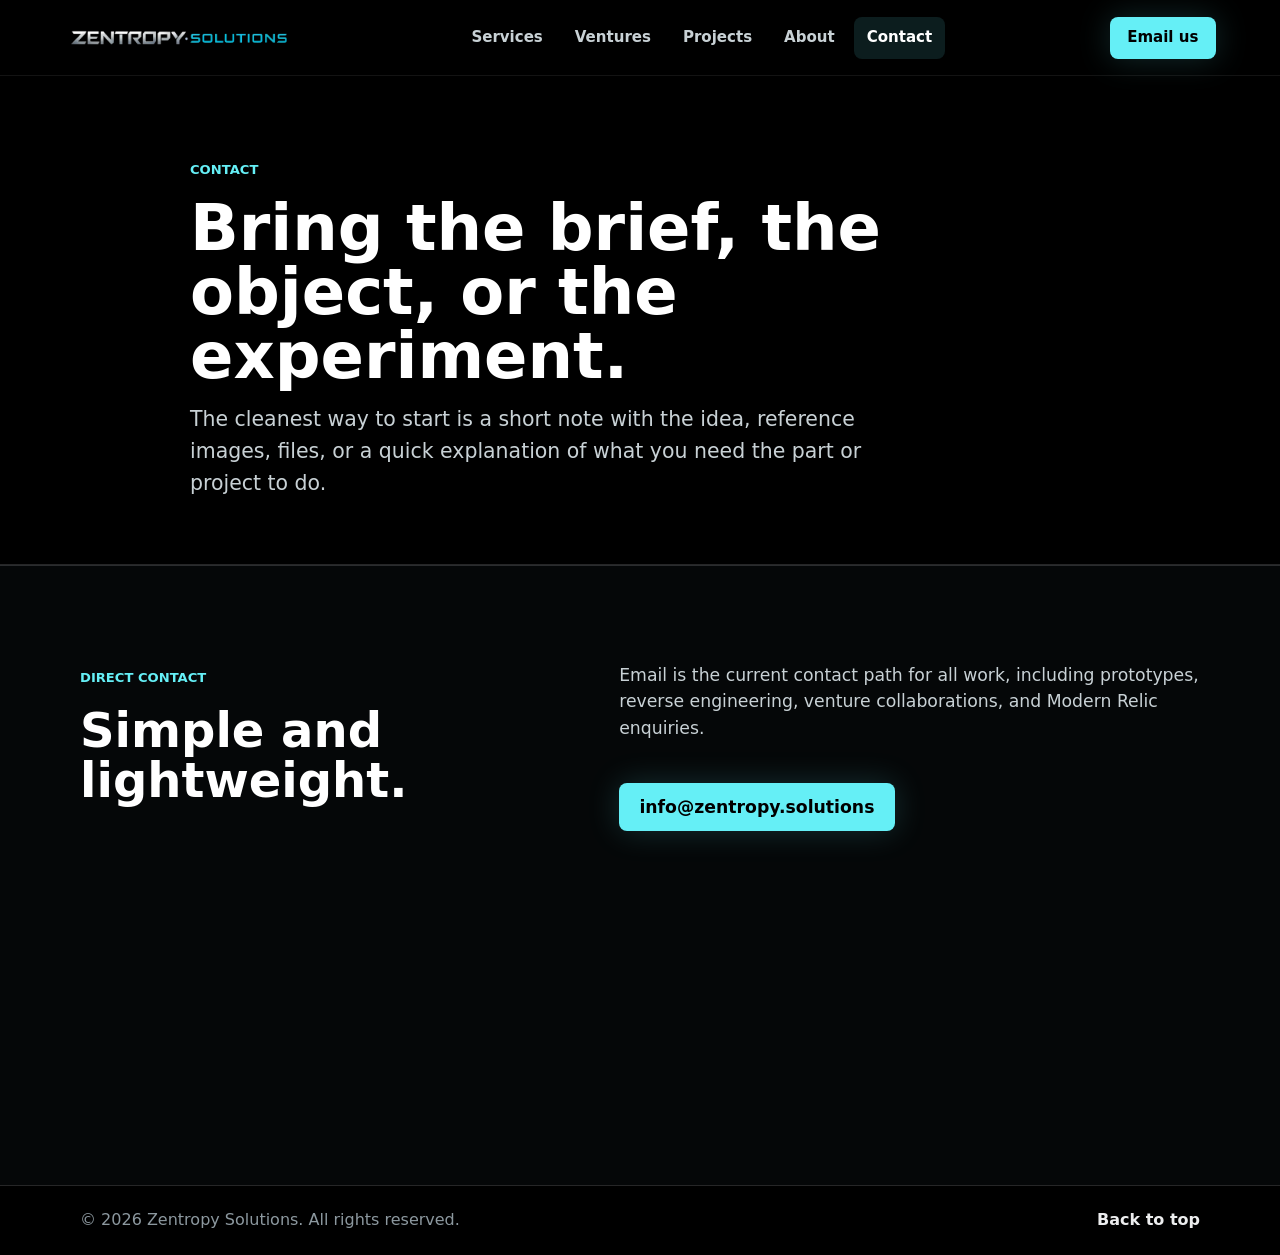
==== contact/index.html @ 8d021e0d "overhaul" ====
<!doctype html>
<html lang="en">
  <head>
    <meta charset="utf-8">
    <meta name="viewport" content="width=device-width, initial-scale=1">
    <title>Contact | Zentropy Solutions</title>
    <meta
      name="description"
      content="Contact Zentropy Solutions about design, scanning, CAD, printing, and venture work."
    >
    <meta property="og:title" content="Contact | Zentropy Solutions">
    <meta
      property="og:description"
      content="Get in touch about product development, prototypes, venture work, and manufacturing support."
    >
    <meta property="og:type" content="website">
    <meta property="og:url" content="https://zentropy.solutions/contact/">
    <meta property="og:image" content="https://zentropy.solutions/assets/img/zentropy-social.png">
    <meta name="theme-color" content="#000000">
    <link rel="canonical" href="https://zentropy.solutions/contact/">
    <link rel="icon" href="../assets/icons/zentropy-favicon.png" type="image/png">
    <link rel="apple-touch-icon" href="../assets/icons/zentropy-favicon.png">
    <link rel="stylesheet" href="../styles.css">
    <script src="../script.js" defer></script>
  </head>
  <body class="subpage">
    <header class="site-header" data-site-header>
      <a class="brand" href="../" aria-label="Zentropy Solutions home">
        <img src="../assets/logos/zentropy-wordmark.webp" alt="Zentropy Solutions">
      </a>
      <button class="nav-toggle" type="button" aria-expanded="false" aria-controls="primary-nav" data-nav-toggle>
        <span class="nav-toggle-line"></span>
        <span class="nav-toggle-line"></span>
        <span class="nav-toggle-line"></span>
        <span class="sr-only">Menu</span>
      </button>
      <nav class="primary-nav" id="primary-nav" aria-label="Primary" data-primary-nav>
        <a href="../services/">Services</a>
        <a href="../ventures/">Ventures</a>
        <a href="../projects/">Projects</a>
        <a href="../#about">About</a>
        <a href="./" aria-current="page">Contact</a>
      </nav>
      <a class="header-cta" href="mailto:info@zentropy.solutions?subject=Project%20enquiry">Email us</a>
    </header>

    <main id="top">
      <section class="page-hero" aria-labelledby="contact-title">
        <div class="section-shell page-hero-inner">
          <p class="eyebrow">Contact</p>
          <h1 id="contact-title">Bring the brief, the object, or the experiment.</h1>
          <p class="hero-lede">
            The cleanest way to start is a short note with the idea, reference images, files, or a
            quick explanation of what you need the part or project to do.
          </p>
        </div>
      </section>

      <section class="contact-section contact-page-section" aria-labelledby="contact-options-title">
        <div class="section-shell contact-layout">
          <div>
            <p class="section-kicker">Direct contact</p>
            <h2 id="contact-options-title">Simple and lightweight.</h2>
          </div>
          <div class="contact-copy">
            <p>
              Email is the current contact path for all work, including prototypes, reverse
              engineering, venture collaborations, and Modern Relic enquiries.
            </p>
            <a class="button button-primary" href="mailto:info@zentropy.solutions?subject=Project%20enquiry">
              info@zentropy.solutions
            </a>
          </div>
        </div>
      </section>
    </main>

    <footer class="site-footer">
      <div class="section-shell footer-layout">
        <p>&copy; <span data-year></span> Zentropy Solutions. All rights reserved.</p>
        <a href="#top">Back to top</a>
      </div>
    </footer>
  </body>
</html>
---- styles.css ----
:root {
  --black: #000000;
  --near-black: #050708;
  --surface: #0a0d0f;
  --surface-strong: #10161a;
  --panel: #111a20;
  --panel-light: #18252c;
  --line: rgba(236, 237, 238, 0.16);
  --line-strong: rgba(101, 239, 246, 0.4);
  --text: #ecedee;
  --text-soft: #c8d1d5;
  --muted: #8c989f;
  --cyan: #65eff6;
  --cyan-deep: #2fa9bc;
  --steel: #9da2a6;
  --steel-dark: #273a45;
  --white: #ffffff;
  --shadow-cyan: 0 0 32px rgba(101, 239, 246, 0.18);
  --shadow-panel: 0 24px 80px rgba(0, 0, 0, 0.46);
  color-scheme: dark;
}

* {
  box-sizing: border-box;
}

html {
  scroll-behavior: smooth;
}

body {
  margin: 0;
  color: var(--text);
  background: var(--black);
  font-family:
    Inter, ui-sans-serif, system-ui, -apple-system, BlinkMacSystemFont, "Segoe UI", sans-serif;
  line-height: 1.55;
}

body.nav-open {
  overflow: hidden;
}

a {
  color: inherit;
  text-decoration: none;
}

p,
h1,
h2,
h3 {
  margin-top: 0;
}

p:last-child {
  margin-bottom: 0;
}

.sr-only {
  position: absolute;
  width: 1px;
  height: 1px;
  padding: 0;
  margin: -1px;
  overflow: hidden;
  clip: rect(0, 0, 0, 0);
  white-space: nowrap;
  border: 0;
}

.site-header {
  position: fixed;
  top: 0;
  left: 0;
  z-index: 20;
  display: grid;
  grid-template-columns: auto 1fr auto;
  align-items: center;
  gap: 2rem;
  width: 100%;
  min-height: 76px;
  padding: 0 5vw;
  color: var(--text);
  background: rgba(0, 0, 0, 0.72);
  border-bottom: 1px solid rgba(236, 237, 238, 0.08);
  backdrop-filter: blur(18px);
  transition:
    background-color 180ms ease,
    border-color 180ms ease,
    box-shadow 180ms ease;
}

.site-header.is-scrolled,
.site-header.nav-is-open {
  background: rgba(0, 0, 0, 0.94);
  border-bottom-color: rgba(101, 239, 246, 0.28);
  box-shadow: 0 14px 40px rgba(0, 0, 0, 0.34);
}

.brand {
  display: inline-flex;
  align-items: center;
  min-width: 0;
}

.brand img {
  display: block;
  width: 230px;
  height: auto;
}

.primary-nav {
  justify-self: center;
  display: flex;
  align-items: center;
  gap: 0.4rem;
}

.primary-nav a,
.header-cta {
  display: inline-flex;
  align-items: center;
  justify-content: center;
  min-height: 42px;
  border-radius: 8px;
  font-size: 0.94rem;
  font-weight: 800;
}

.primary-nav a {
  padding: 0 0.8rem;
  color: var(--text-soft);
}

.primary-nav a:hover,
.primary-nav a:focus-visible {
  color: var(--white);
  background: rgba(101, 239, 246, 0.1);
}

.header-cta {
  padding: 0 1.1rem;
  color: var(--black);
  background: var(--cyan);
  box-shadow: var(--shadow-cyan);
}

.nav-toggle {
  display: none;
  justify-self: end;
  width: 44px;
  height: 44px;
  padding: 0;
  color: var(--text);
  background: transparent;
  border: 1px solid var(--line);
  border-radius: 8px;
}

.nav-toggle-line {
  display: block;
  width: 18px;
  height: 2px;
  margin: 4px auto;
  background: currentColor;
  border-radius: 2px;
}

.hero {
  position: relative;
  min-height: 92svh;
  padding: 8.5rem 5vw 4.5rem;
  overflow: hidden;
  color: var(--text);
  background: var(--black);
}

.hero-canvas,
.hero-grid {
  position: absolute;
  inset: 0;
}

.hero-canvas {
  width: 100%;
  height: 100%;
  opacity: 0.5;
}

.hero-grid {
  pointer-events: none;
  box-shadow: inset 0 -1px 0 rgba(101, 239, 246, 0.24);
}

.hero-inner {
  position: relative;
  z-index: 1;
  display: grid;
  grid-template-columns: minmax(0, 0.92fr) minmax(360px, 1.08fr);
  gap: 3rem;
  align-items: center;
  width: min(1180px, 100%);
  margin: 0 auto;
}

.hero-copy {
  min-width: 0;
}

.eyebrow,
.section-kicker {
  margin-bottom: 1rem;
  color: var(--cyan);
  font-size: 0.82rem;
  font-weight: 900;
  letter-spacing: 0;
  text-transform: uppercase;
}

.hero h1 {
  max-width: 720px;
  margin-bottom: 1.2rem;
  color: var(--white);
  font-size: 4.8rem;
  line-height: 0.98;
  font-weight: 900;
}

.hero-lede {
  max-width: 680px;
  margin-bottom: 2rem;
  color: var(--text-soft);
  font-size: 1.28rem;
}

.hero-logo-panel {
  display: flex;
  align-items: center;
  justify-content: center;
  min-width: 0;
}

.hero-logo-panel img {
  display: block;
  width: min(100%, 650px);
  height: auto;
  filter: drop-shadow(0 0 32px rgba(101, 239, 246, 0.2));
}

.hero-actions {
  display: flex;
  flex-wrap: wrap;
  gap: 0.9rem;
}

.button {
  display: inline-flex;
  align-items: center;
  justify-content: center;
  min-height: 48px;
  padding: 0 1.2rem;
  border: 1px solid transparent;
  border-radius: 8px;
  font-weight: 850;
  transition:
    transform 160ms ease,
    box-shadow 160ms ease,
    background-color 160ms ease,
    border-color 160ms ease;
}

.button:hover,
.button:focus-visible {
  transform: translateY(-1px);
}

.button-primary {
  color: var(--black);
  background: var(--cyan);
  box-shadow: var(--shadow-cyan);
}

.button-secondary {
  color: var(--text);
  border-color: rgba(236, 237, 238, 0.28);
  background: rgba(236, 237, 238, 0.06);
}

.button-secondary:hover,
.button-secondary:focus-visible {
  border-color: rgba(101, 239, 246, 0.58);
}

.signal-list {
  grid-column: 1 / -1;
  display: grid;
  grid-template-columns: repeat(3, minmax(0, 1fr));
  gap: 1rem;
  margin: 0;
}

.signal-list div {
  min-height: 118px;
  padding: 1.1rem;
  background: rgba(16, 22, 26, 0.72);
  border: 1px solid var(--line);
  border-radius: 8px;
  box-shadow: 0 18px 56px rgba(0, 0, 0, 0.28);
}

.signal-list dt {
  margin-bottom: 0.3rem;
  color: var(--white);
  font-weight: 900;
}

.signal-list dd {
  margin: 0;
  color: var(--muted);
  font-size: 0.95rem;
}

.section-shell {
  width: min(1120px, calc(100% - 10vw));
  margin: 0 auto;
}

.intro-section,
.services-section,
.process-section,
.fit-section,
.contact-section {
  padding: 6rem 0;
}

.intro-section {
  background: var(--surface);
  border-top: 1px solid var(--line);
  border-bottom: 1px solid var(--line);
}

.intro-grid {
  display: grid;
  grid-template-columns: minmax(0, 0.9fr) minmax(0, 1.1fr);
  gap: 4rem;
  align-items: start;
}

h2 {
  margin-bottom: 1.2rem;
  color: var(--white);
  font-size: 3rem;
  line-height: 1.05;
  font-weight: 900;
}

.intro-copy {
  color: var(--text-soft);
  font-size: 1.08rem;
}

.intro-copy p + p {
  margin-top: 1rem;
}

.section-heading {
  max-width: 760px;
  margin-bottom: 2.3rem;
}

.services-section {
  background: var(--near-black);
}

.service-grid {
  display: grid;
  grid-template-columns: repeat(3, minmax(0, 1fr));
  gap: 1rem;
}

.service-card {
  min-height: 292px;
  padding: 1.35rem;
  background: var(--surface-strong);
  border: 1px solid var(--line);
  border-radius: 8px;
  box-shadow: var(--shadow-panel);
}

.service-card:hover {
  border-color: rgba(101, 239, 246, 0.42);
}

.service-icon {
  display: inline-grid;
  place-items: center;
  width: 42px;
  height: 42px;
  margin-bottom: 1.4rem;
  color: var(--black);
  background: var(--cyan);
  border-radius: 8px;
  font-weight: 900;
}

.service-card:nth-child(2n) .service-icon {
  color: var(--white);
  background: var(--steel-dark);
  border: 1px solid rgba(157, 162, 166, 0.5);
}

.service-card:nth-child(3n) .service-icon {
  color: var(--black);
  background: var(--steel);
}

.service-card h3 {
  margin-bottom: 0.8rem;
  color: var(--white);
  font-size: 1.2rem;
}

.service-card p {
  color: var(--muted);
  font-size: 0.97rem;
}

.process-section {
  background: var(--black);
  border-top: 1px solid var(--line);
  border-bottom: 1px solid var(--line);
}

.process-layout {
  display: grid;
  grid-template-columns: minmax(0, 0.9fr) minmax(0, 1.1fr);
  gap: 4rem;
  align-items: start;
}

.process-heading {
  position: sticky;
  top: 110px;
  margin-bottom: 0;
}

.process-heading p:last-child {
  color: var(--text-soft);
  font-size: 1.05rem;
}

.process-list {
  display: grid;
  gap: 1rem;
  margin: 0;
  padding: 0;
  list-style: none;
  counter-reset: process;
}

.process-list li {
  position: relative;
  min-height: 140px;
  padding: 1.3rem 1.3rem 1.3rem 4.8rem;
  background: var(--panel);
  border: 1px solid var(--line);
  border-radius: 8px;
}

.process-list li::before {
  position: absolute;
  top: 1.25rem;
  left: 1.25rem;
  display: grid;
  place-items: center;
  width: 42px;
  height: 42px;
  color: var(--black);
  background: var(--cyan);
  border-radius: 8px;
  counter-increment: process;
  content: counter(process);
  font-weight: 900;
  box-shadow: 0 0 22px rgba(101, 239, 246, 0.16);
}

.process-list span {
  display: block;
  margin-bottom: 0.45rem;
  color: var(--white);
  font-size: 1.16rem;
  font-weight: 900;
}

.process-list p {
  color: var(--muted);
}

.fit-section {
  background: var(--surface);
}

.fit-layout {
  display: grid;
  grid-template-columns: minmax(0, 0.8fr) minmax(0, 1.2fr);
  gap: 4rem;
  align-items: start;
}

.fit-panel {
  padding: 2rem;
  background: var(--panel);
  border: 1px solid var(--line-strong);
  border-radius: 8px;
  box-shadow: var(--shadow-panel);
}

.fit-list {
  display: grid;
  gap: 1rem;
  margin: 0;
  padding: 0;
  list-style: none;
}

.fit-list li {
  position: relative;
  padding-left: 1.7rem;
  color: var(--text-soft);
}

.fit-list li::before {
  position: absolute;
  top: 0.62rem;
  left: 0;
  width: 0.55rem;
  height: 0.55rem;
  background: var(--cyan);
  border-radius: 2px;
  content: "";
  box-shadow: 0 0 16px rgba(101, 239, 246, 0.42);
}

.contact-section {
  background: var(--near-black);
  border-top: 1px solid var(--line);
}

.contact-layout {
  display: grid;
  grid-template-columns: minmax(0, 0.9fr) minmax(0, 1.1fr);
  gap: 4rem;
  align-items: center;
}

.contact-copy {
  color: var(--text-soft);
  font-size: 1.08rem;
}

.contact-copy .button {
  margin-top: 1.5rem;
}

.site-footer {
  padding: 1.4rem 0;
  color: var(--muted);
  background: var(--black);
  border-top: 1px solid var(--line);
}

.footer-layout {
  display: flex;
  justify-content: space-between;
  gap: 1.5rem;
}

.footer-layout p {
  margin-bottom: 0;
}

.footer-layout a {
  color: var(--text);
  font-weight: 800;
}

.text-link {
  color: var(--white);
  font-weight: 800;
}

.text-link:hover,
.text-link:focus-visible {
  color: var(--cyan);
}

.section-link-row {
  margin-top: 1.5rem;
}

.primary-nav a[aria-current="page"] {
  color: var(--white);
  background: rgba(101, 239, 246, 0.12);
}

.subpage {
  background: var(--black);
}

.page-hero {
  padding: 10rem 0 4rem;
  background: var(--black);
  border-bottom: 1px solid var(--line);
}

.page-hero-inner {
  width: min(900px, 100%);
}

.page-hero h1 {
  max-width: 820px;
  margin-bottom: 1rem;
  color: var(--white);
  font-size: 4rem;
  line-height: 1;
  font-weight: 900;
}

.venture-grid {
  align-items: stretch;
}

.venture-card {
  display: flex;
  flex-direction: column;
  justify-content: space-between;
  gap: 1.2rem;
}

.venture-card-logo {
  display: block;
  width: min(100%, 360px);
  height: auto;
}

.venture-card-copy {
  color: var(--text-soft);
}

.venture-card-placeholder {
  justify-content: center;
}

.project-grid {
  display: grid;
  grid-template-columns: repeat(3, minmax(0, 1fr));
  gap: 1rem;
}

.project-card {
  min-height: 220px;
  padding: 1.35rem;
  background: var(--surface-strong);
  border: 1px solid var(--line);
  border-radius: 8px;
  box-shadow: var(--shadow-panel);
}

.project-card h3 {
  margin-bottom: 0.7rem;
  color: var(--white);
  font-size: 1.18rem;
}

.project-card p {
  color: var(--muted);
}

.project-label {
  display: inline-block;
  margin-bottom: 1rem;
  color: var(--cyan);
  font-size: 0.82rem;
  font-weight: 900;
  text-transform: uppercase;
}

.hub-process-section {
  padding: 6rem 0;
  background: var(--black);
}

.process-list-compact {
  grid-template-columns: repeat(3, minmax(0, 1fr));
}

.contact-page-section {
  min-height: calc(100svh - 280px);
}

.modern-relic-page {
  --black: #020817;
  --near-black: #030917;
  --surface: #07101d;
  --surface-strong: #0b1421;
  --panel: #0f1825;
  --panel-light: #182433;
  --line: rgba(232, 237, 234, 0.16);
  --line-strong: rgba(212, 168, 74, 0.46);
  --text: #f7f3e8;
  --text-soft: #d8ddda;
  --muted: #a7b1ae;
  --cyan: #d4a84a;
  --cyan-deep: #97691b;
  --steel: #bdc3b1;
  --steel-dark: #3e5364;
  --shadow-cyan: 0 0 32px rgba(212, 168, 74, 0.2);
  background: var(--black);
}

.modern-relic-page .site-header.is-scrolled,
.modern-relic-page .site-header.nav-is-open {
  border-bottom-color: rgba(212, 168, 74, 0.32);
}

.modern-relic-page .primary-nav a:hover,
.modern-relic-page .primary-nav a:focus-visible,
.modern-relic-page .primary-nav a[aria-current="page"] {
  background: rgba(212, 168, 74, 0.12);
}

.modern-relic-hero {
  background: #020817;
}

.modern-relic-hero .hero-canvas {
  opacity: 0.28;
}

.modern-relic-hero .hero-grid {
  box-shadow: inset 0 -1px 0 rgba(212, 168, 74, 0.24);
}

.modern-relic-hero-inner {
  grid-template-columns: minmax(0, 0.86fr) minmax(390px, 1.14fr);
}

.modern-relic-logo-plaque {
  display: flex;
  align-items: center;
  justify-content: center;
  min-width: 0;
  padding: 1.35rem;
  background: #f7f3e8;
  border: 1px solid rgba(212, 168, 74, 0.34);
  border-radius: 8px;
  box-shadow:
    0 30px 90px rgba(0, 0, 0, 0.44),
    0 0 42px rgba(212, 168, 74, 0.1);
}

.modern-relic-logo-plaque img {
  display: block;
  width: min(100%, 640px);
  height: auto;
}

.modern-relic-page .button-primary {
  color: #020817;
  background: #d4a84a;
  box-shadow: var(--shadow-cyan);
}

.modern-relic-page .button-secondary:hover,
.modern-relic-page .button-secondary:focus-visible {
  border-color: rgba(212, 168, 74, 0.58);
}

.modern-relic-page .signal-list div,
.modern-relic-page .service-card,
.modern-relic-page .process-list li,
.modern-relic-page .fit-panel {
  border-color: rgba(212, 168, 74, 0.22);
}

.modern-relic-page .service-card:hover {
  border-color: rgba(212, 168, 74, 0.48);
}

.modern-relic-page .service-card:nth-child(2n) .service-icon {
  color: var(--white);
  background: #3e5364;
  border-color: rgba(189, 195, 177, 0.5);
}

.modern-relic-page .service-card:nth-child(3n) .service-icon {
  color: #020817;
  background: #bdc3b1;
}

.modern-relic-intro {
  background: #07101d;
}

.modern-relic-fit {
  background: #07101d;
}

@media (max-width: 1060px) {
  .site-header {
    grid-template-columns: auto auto;
  }

  .brand img {
    width: 210px;
  }

  .nav-toggle {
    display: block;
  }

  .primary-nav,
  .header-cta {
    display: none;
  }

  .site-header.nav-is-open {
    align-items: start;
    grid-template-columns: 1fr auto;
    min-height: 100svh;
    padding-top: 1rem;
  }

  .site-header.nav-is-open .primary-nav,
  .site-header.nav-is-open .header-cta {
    display: flex;
  }

  .site-header.nav-is-open .primary-nav {
    grid-column: 1 / -1;
    justify-self: stretch;
    flex-direction: column;
    align-items: stretch;
    gap: 0.45rem;
    margin-top: 2rem;
  }

  .site-header.nav-is-open .primary-nav a {
    justify-content: flex-start;
    min-height: 54px;
    padding: 0 0.8rem;
    font-size: 1.35rem;
  }

  .site-header.nav-is-open .header-cta {
    grid-column: 1 / -1;
    justify-self: stretch;
    margin-top: 1rem;
  }

  .hero {
    min-height: auto;
  }

  .hero-inner {
    grid-template-columns: 1fr;
    gap: 2.2rem;
  }

  .hero-logo-panel {
    order: -1;
    justify-content: flex-start;
  }

  .hero-logo-panel img {
    width: min(100%, 520px);
  }

  .modern-relic-logo-plaque {
    order: -1;
    width: min(100%, 720px);
    justify-content: flex-start;
  }

  .hero h1 {
    font-size: 3.9rem;
  }

  .page-hero h1 {
    font-size: 3.3rem;
  }

  h2 {
    font-size: 2.45rem;
  }

  .intro-grid,
  .process-layout,
  .fit-layout,
  .contact-layout {
    grid-template-columns: 1fr;
    gap: 2rem;
  }

  .project-grid,
  .process-list-compact {
    grid-template-columns: 1fr;
  }

  .process-heading {
    position: static;
  }

  .service-grid {
    grid-template-columns: repeat(2, minmax(0, 1fr));
  }
}

@media (max-width: 680px) {
  .site-header {
    min-height: 68px;
    padding: 0 1rem;
  }

  .brand img {
    width: 180px;
  }

  .hero {
    padding: 6.4rem 1rem 3.3rem;
  }

  .hero-canvas {
    opacity: 0.34;
  }

  .hero h1 {
    font-size: 2.7rem;
    line-height: 1;
  }

  .page-hero {
    padding: 8rem 0 3rem;
  }

  .page-hero h1 {
    font-size: 2.5rem;
  }

  .hero-lede {
    font-size: 1.08rem;
  }

  .hero-logo-panel img {
    width: min(100%, 420px);
  }

  .modern-relic-logo-plaque {
    padding: 0.8rem;
  }

  .button {
    width: 100%;
  }

  .signal-list {
    grid-template-columns: 1fr;
  }

  .section-shell {
    width: calc(100% - 2rem);
  }

  .intro-section,
  .services-section,
  .process-section,
  .fit-section,
  .contact-section {
    padding: 4rem 0;
  }

  h2 {
    font-size: 2.05rem;
  }

  .service-grid {
    grid-template-columns: 1fr;
  }

  .venture-card-logo {
    width: min(100%, 300px);
  }

  .service-card {
    min-height: 0;
  }

  .process-list li {
    padding: 4.7rem 1rem 1.1rem;
  }

  .process-list li::before {
    left: 1rem;
  }

  .fit-panel {
    padding: 1.25rem;
  }

  .footer-layout {
    flex-direction: column;
  }
}

@media (prefers-reduced-motion: reduce) {
  *,
  *::before,
  *::after {
    scroll-behavior: auto !important;
    transition-duration: 0.01ms !important;
    animation-duration: 0.01ms !important;
    animation-iteration-count: 1 !important;
  }
}
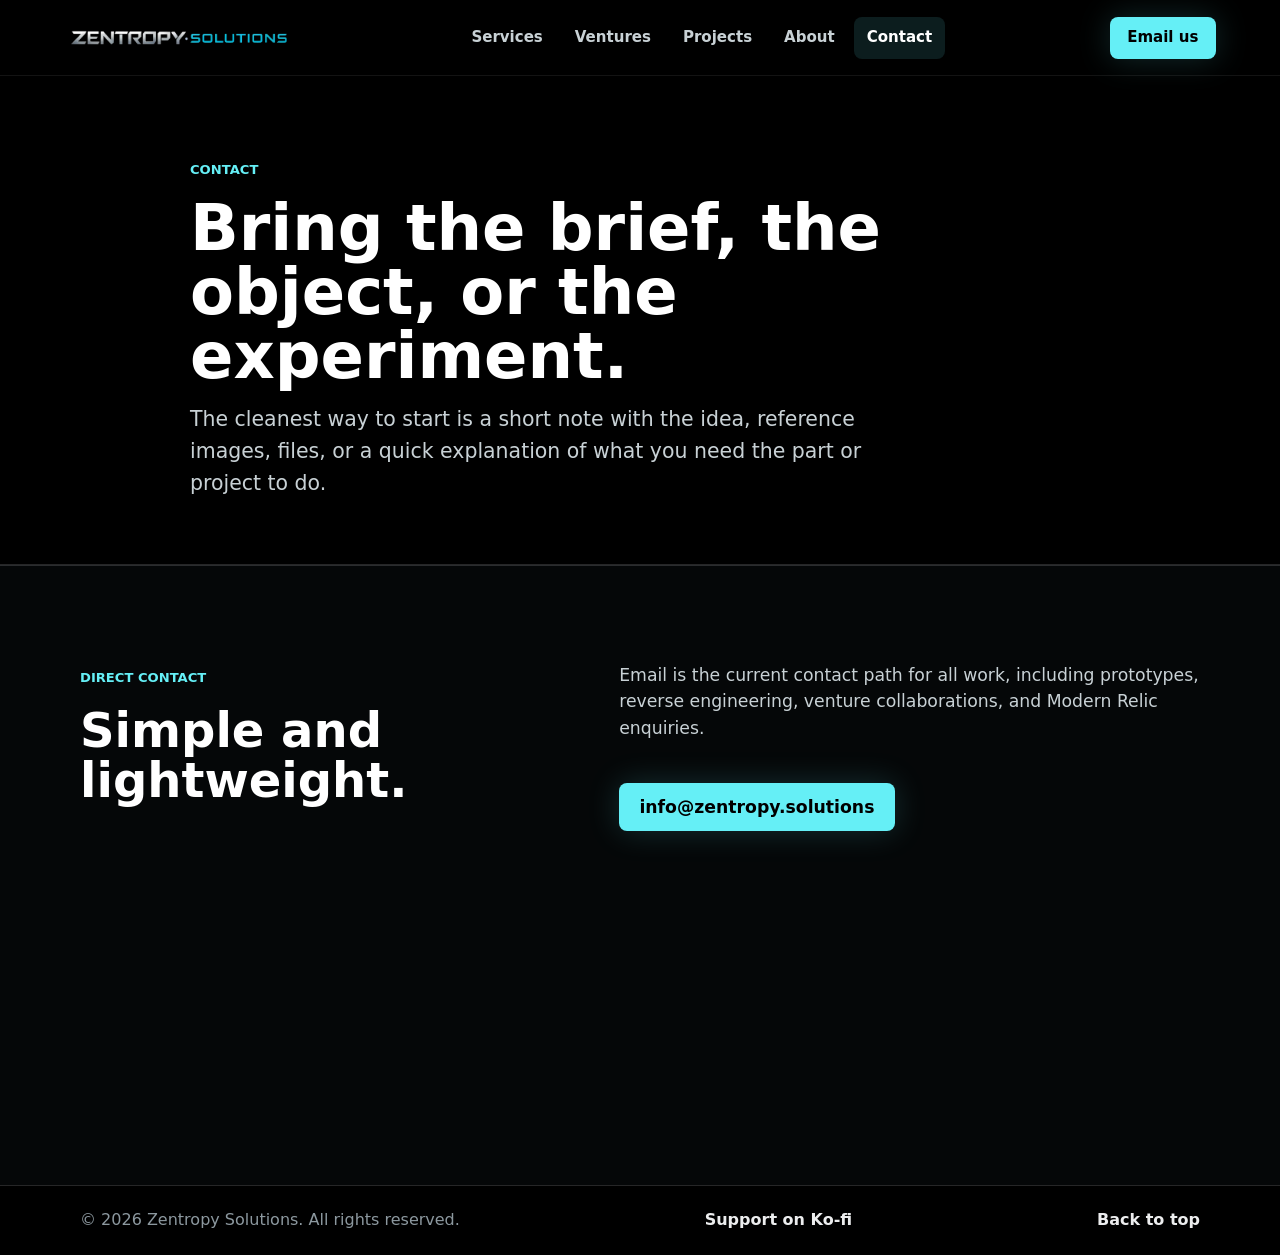
==== commit ffabd889: "LoreLoom alpha redesign + site-wide Ko-fi link - Rewrite LoreLoom hero around the loom motif and pri" ====
--- a/contact/index.html
+++ b/contact/index.html
@@ -78,6 +78,7 @@
     <footer class="site-footer">
       <div class="section-shell footer-layout">
         <p>&copy; <span data-year></span> Zentropy Solutions. All rights reserved.</p>
+        <a class="kofi-link" href="https://ko-fi.com/zentropysolutions" target="_blank" rel="noopener">Support on Ko-fi</a>
         <a href="#top">Back to top</a>
       </div>
     </footer>
--- a/styles.css
+++ b/styles.css
@@ -46,6 +46,12 @@
   text-decoration: none;
 }
 
+img {
+  display: block;
+  max-width: 100%;
+  height: auto;
+}
+
 p,
 h1,
 h2,
@@ -105,9 +111,25 @@
 }
 
 .brand img {
+  width: 230px;
+}
+
+.nav-logo-wrap {
+  display: inline-flex;
+  align-items: center;
+  justify-content: center;
+  max-width: 240px;
+  height: 44px;
+  padding: 0.28rem 0.62rem;
+  overflow: hidden;
+  border-radius: 8px;
+}
+
+.brand .nav-logo {
   display: block;
-  width: 230px;
-  height: auto;
+  width: auto;
+  max-width: 220px;
+  max-height: 38px;
 }
 
 .primary-nav {
@@ -242,9 +264,7 @@
 }
 
 .hero-logo-panel img {
-  display: block;
   width: min(100%, 650px);
-  height: auto;
   filter: drop-shadow(0 0 32px rgba(101, 239, 246, 0.2));
 }
 
@@ -639,13 +659,89 @@
 }
 
 .venture-card-logo {
+  width: auto;
+}
+
+.venture-card-media {
+  display: flex;
+  align-items: center;
+  justify-content: center;
+  width: 100%;
+  min-height: 238px;
+  padding: 1.15rem;
+  overflow: hidden;
+  border: 1px solid var(--line);
+  border-radius: 8px;
+}
+
+.venture-card-media img {
   display: block;
-  width: min(100%, 360px);
-  height: auto;
+  width: auto;
+  max-width: 100%;
+  max-height: 190px;
+  object-fit: contain;
+}
+
+.venture-card-media-modern {
+  background: #f7f3e8;
+  border-color: rgba(212, 168, 74, 0.32);
+  box-shadow: inset 0 0 0 1px rgba(2, 8, 23, 0.05);
+}
+
+.venture-card-media-modern img {
+  max-height: 176px;
+}
+
+.venture-card-media-muse {
+  background:
+    radial-gradient(circle at 50% 24%, rgba(166, 124, 123, 0.24), transparent 11rem),
+    #3e2f2f;
+  border-color: rgba(220, 200, 179, 0.32);
+  box-shadow: inset 0 0 0 1px rgba(243, 237, 229, 0.05);
+}
+
+.venture-card-media-muse img {
+  max-height: 162px;
+}
+
+.venture-card-media-loreloom {
+  background:
+    radial-gradient(circle at 70% 34%, rgba(200, 147, 47, 0.22), transparent 9rem),
+    radial-gradient(circle at 28% 70%, rgba(123, 43, 125, 0.16), transparent 10rem),
+    linear-gradient(135deg, #fff8ec 0%, #f4e6cf 100%);
+  border-color: rgba(200, 147, 47, 0.38);
+  box-shadow: inset 0 0 0 1px rgba(51, 19, 52, 0.05);
+}
+
+.venture-card-media-loreloom img {
+  max-height: 164px;
+  filter: drop-shadow(0 16px 24px rgba(51, 19, 52, 0.24));
 }
 
 .venture-card-copy {
   color: var(--text-soft);
+}
+
+.venture-card-status {
+  color: var(--text-soft);
+  font-weight: 800;
+}
+
+.venture-card-actions {
+  display: flex;
+  flex-wrap: wrap;
+  gap: 0.9rem 1.2rem;
+}
+
+.venture-card-logo-loreloom {
+  width: min(100%, 360px);
+  padding: 0.8rem;
+  background:
+    radial-gradient(circle at 76% 22%, rgba(200, 147, 47, 0.22), transparent 8rem),
+    linear-gradient(135deg, #fff8ec, #f0dfc2);
+  border: 1px solid rgba(200, 147, 47, 0.32);
+  border-radius: 8px;
+  filter: drop-shadow(0 16px 26px rgba(51, 19, 52, 0.24));
 }
 
 .venture-card-placeholder {
@@ -724,6 +820,17 @@
   border-bottom-color: rgba(212, 168, 74, 0.32);
 }
 
+.modern-relic-page .nav-logo-wrap-modern {
+  padding: 0.24rem 0.6rem;
+  background: #f7f3e8;
+  border: 1px solid rgba(212, 168, 74, 0.28);
+  box-shadow: inset 0 0 0 1px rgba(2, 8, 23, 0.05);
+}
+
+.modern-relic-page .brand .nav-logo {
+  max-height: 34px;
+}
+
 .modern-relic-page .primary-nav a:hover,
 .modern-relic-page .primary-nav a:focus-visible,
 .modern-relic-page .primary-nav a[aria-current="page"] {
@@ -761,9 +868,7 @@
 }
 
 .modern-relic-logo-plaque img {
-  display: block;
   width: min(100%, 640px);
-  height: auto;
 }
 
 .modern-relic-page .button-primary {
@@ -807,6 +912,516 @@
   background: #07101d;
 }
 
+.muses-emporium-page {
+  --muse-espresso: #3e2f2f;
+  --muse-dusty-rose: #a67c7b;
+  --muse-parchment: #f3ede5;
+  --muse-warm-gold: #8e7b5c;
+  --muse-linen: #dcc8b3;
+  --black: var(--muse-espresso);
+  --near-black: #2d2323;
+  --surface: var(--muse-parchment);
+  --surface-strong: #fbf7f0;
+  --panel: #fffaf3;
+  --panel-light: var(--muse-linen);
+  --line: rgba(62, 47, 47, 0.18);
+  --line-strong: rgba(142, 123, 92, 0.5);
+  --text: var(--muse-espresso);
+  --text-soft: #5f4c47;
+  --muted: #745f56;
+  --cyan: var(--muse-warm-gold);
+  --cyan-deep: var(--muse-dusty-rose);
+  --steel: var(--muse-linen);
+  --steel-dark: #6b4f4c;
+  --white: #fffaf3;
+  --shadow-cyan: 0 0 32px rgba(142, 123, 92, 0.18);
+  --shadow-panel: 0 24px 80px rgba(62, 47, 47, 0.16);
+  color-scheme: light;
+  color: var(--muse-espresso);
+  background: var(--muse-parchment);
+}
+
+.muses-emporium-page .site-header {
+  color: #f3ede5;
+  background: rgba(62, 47, 47, 0.82);
+  border-bottom-color: rgba(220, 200, 179, 0.2);
+}
+
+.muses-emporium-page .site-header.is-scrolled,
+.muses-emporium-page .site-header.nav-is-open {
+  background: rgba(62, 47, 47, 0.96);
+  border-bottom-color: rgba(142, 123, 92, 0.52);
+}
+
+.muses-emporium-page .primary-nav a {
+  color: rgba(243, 237, 229, 0.82);
+}
+
+.muses-emporium-page .primary-nav a:hover,
+.muses-emporium-page .primary-nav a:focus-visible,
+.muses-emporium-page .primary-nav a[aria-current="page"] {
+  color: #fffaf3;
+  background: rgba(220, 200, 179, 0.14);
+}
+
+.muses-emporium-page .header-cta {
+  color: var(--muse-espresso);
+  background: var(--muse-parchment);
+  box-shadow: 0 0 32px rgba(220, 200, 179, 0.16);
+}
+
+.muses-emporium-page .nav-logo-wrap-muse {
+  padding: 0;
+  background: transparent;
+  border: 0;
+}
+
+.muses-emporium-page .brand .nav-logo {
+  width: 176px;
+  max-width: 176px;
+  max-height: 44px;
+}
+
+.muse-hero {
+  color: var(--muse-espresso);
+  background:
+    radial-gradient(circle at 20% 18%, rgba(166, 124, 123, 0.24), transparent 34rem),
+    linear-gradient(135deg, #fffaf3 0%, var(--muse-parchment) 52%, #e9d9c8 100%);
+}
+
+.muse-hero .hero-canvas {
+  opacity: 0.18;
+}
+
+.muse-hero .hero-grid {
+  background:
+    linear-gradient(rgba(62, 47, 47, 0.04) 1px, transparent 1px),
+    linear-gradient(90deg, rgba(62, 47, 47, 0.04) 1px, transparent 1px);
+  background-size: 54px 54px;
+  box-shadow: inset 0 -1px 0 rgba(142, 123, 92, 0.24);
+}
+
+.muse-hero h1,
+.muse-hero .signal-list dt,
+.muses-emporium-page h2,
+.muses-emporium-page .service-card h3,
+.muses-emporium-page .process-list span {
+  color: var(--muse-espresso);
+}
+
+.muse-hero h1,
+.muses-emporium-page h2 {
+  font-family: "Playfair Display", Georgia, serif;
+  font-weight: 700;
+  letter-spacing: -0.03em;
+}
+
+.muse-hero .hero-lede,
+.muse-hero .signal-list dd,
+.muses-emporium-page .intro-copy,
+.muses-emporium-page .process-heading p:last-child,
+.muses-emporium-page .contact-copy {
+  color: var(--text-soft);
+}
+
+.muses-emporium-page .eyebrow,
+.muses-emporium-page .section-kicker,
+.muses-emporium-page .project-label {
+  color: var(--muse-dusty-rose);
+  letter-spacing: 0.08em;
+}
+
+.muse-hero-inner {
+  grid-template-columns: minmax(0, 0.86fr) minmax(390px, 1.14fr);
+}
+
+.muse-logo-plaque {
+  display: flex;
+  align-items: center;
+  justify-content: center;
+  min-width: 0;
+  padding: 1.15rem;
+  background: rgba(255, 250, 243, 0.74);
+  border: 1px solid rgba(142, 123, 92, 0.34);
+  border-radius: 8px;
+  box-shadow:
+    0 30px 90px rgba(62, 47, 47, 0.18),
+    inset 0 0 0 1px rgba(255, 250, 243, 0.64);
+}
+
+.muse-logo-plaque img {
+  width: min(100%, 640px);
+}
+
+.muses-emporium-page .button-primary {
+  color: var(--muse-parchment);
+  background: var(--muse-espresso);
+  box-shadow: 0 18px 46px rgba(62, 47, 47, 0.2);
+}
+
+.muses-emporium-page .button-secondary {
+  color: var(--muse-espresso);
+  border-color: rgba(142, 123, 92, 0.5);
+  background: rgba(255, 250, 243, 0.62);
+}
+
+.muses-emporium-page .button-secondary:hover,
+.muses-emporium-page .button-secondary:focus-visible {
+  border-color: rgba(166, 124, 123, 0.82);
+}
+
+.muses-emporium-page .signal-list div,
+.muses-emporium-page .service-card,
+.muses-emporium-page .process-list li,
+.muses-emporium-page .fit-panel {
+  background: rgba(255, 250, 243, 0.78);
+  border-color: rgba(142, 123, 92, 0.26);
+}
+
+.muses-emporium-page .service-card:hover {
+  border-color: rgba(166, 124, 123, 0.58);
+}
+
+.muses-emporium-page .service-card p,
+.muses-emporium-page .process-list p {
+  color: var(--muted);
+}
+
+.muses-emporium-page .service-icon,
+.muses-emporium-page .process-list li::before {
+  color: var(--muse-parchment);
+  background: var(--muse-espresso);
+  box-shadow: 0 0 22px rgba(62, 47, 47, 0.14);
+}
+
+.muses-emporium-page .service-card:nth-child(2n) .service-icon {
+  color: var(--muse-espresso);
+  background: var(--muse-linen);
+  border-color: rgba(142, 123, 92, 0.5);
+}
+
+.muses-emporium-page .service-card:nth-child(3n) .service-icon {
+  color: var(--muse-parchment);
+  background: var(--muse-dusty-rose);
+}
+
+.muse-intro,
+.muse-about {
+  background:
+    linear-gradient(135deg, rgba(220, 200, 179, 0.54), rgba(243, 237, 229, 0.94)),
+    var(--muse-parchment);
+}
+
+.muses-emporium-page .services-section,
+.muses-emporium-page .contact-section {
+  background: #fffaf3;
+}
+
+.muse-process {
+  background: var(--muse-espresso);
+}
+
+.muse-process h2,
+.muse-process .section-kicker,
+.muse-process .process-heading p:last-child {
+  color: var(--muse-parchment);
+}
+
+.muse-process .process-list li {
+  background: rgba(243, 237, 229, 0.96);
+}
+
+.muse-card-feature {
+  justify-content: center;
+  background:
+    linear-gradient(135deg, rgba(243, 237, 229, 0.95), rgba(220, 200, 179, 0.4)),
+    var(--muse-parchment);
+}
+
+.muse-card-feature img {
+  width: min(100%, 360px);
+  margin-bottom: 1.2rem;
+}
+
+.muse-about-panel p {
+  color: var(--text-soft);
+  font-size: 1.05rem;
+}
+
+.muse-about-panel p + p,
+.muse-about-panel .fit-list {
+  margin-top: 1rem;
+}
+
+.muse-about-panel .button {
+  margin-top: 1.6rem;
+}
+
+.muse-back-link {
+  display: inline-block;
+  margin-top: 1rem;
+  margin-left: 1rem;
+  color: var(--muse-espresso);
+}
+
+.muse-back-link:hover,
+.muse-back-link:focus-visible,
+.muses-emporium-page .text-link:hover,
+.muses-emporium-page .text-link:focus-visible {
+  color: var(--muse-dusty-rose);
+}
+
+.muse-footer-layout {
+  align-items: center;
+}
+
+.muse-footer-layout img {
+  width: 54px;
+  height: 54px;
+  object-fit: contain;
+}
+
+.loreloom-page {
+  --loreloom-plum: #331334;
+  --loreloom-plum-bright: #7b2b7d;
+  --loreloom-gold: #c8932f;
+  --loreloom-parchment: #f6ead4;
+  --loreloom-ink: #241325;
+  --loreloom-brown: #76573a;
+  --black: var(--loreloom-plum);
+  --near-black: #2a102b;
+  --surface: var(--loreloom-parchment);
+  --surface-strong: #fff8ec;
+  --panel: #fffaf1;
+  --panel-light: #ead5b8;
+  --line: rgba(51, 19, 52, 0.18);
+  --line-strong: rgba(200, 147, 47, 0.52);
+  --text: var(--loreloom-ink);
+  --text-soft: #604660;
+  --muted: #74576f;
+  --cyan: var(--loreloom-gold);
+  --cyan-deep: var(--loreloom-plum-bright);
+  --steel: #ead5b8;
+  --steel-dark: #5b315b;
+  --white: #fffaf1;
+  --shadow-cyan: 0 0 32px rgba(200, 147, 47, 0.18);
+  --shadow-panel: 0 24px 80px rgba(51, 19, 52, 0.16);
+  color-scheme: light;
+  color: var(--loreloom-ink);
+  background: var(--loreloom-parchment);
+}
+
+.loreloom-page .site-header {
+  color: #fff8ec;
+  background: rgba(51, 19, 52, 0.84);
+  border-bottom-color: rgba(200, 147, 47, 0.22);
+}
+
+.loreloom-page .site-header.is-scrolled,
+.loreloom-page .site-header.nav-is-open {
+  background: rgba(51, 19, 52, 0.96);
+  border-bottom-color: rgba(200, 147, 47, 0.52);
+}
+
+.loreloom-page .primary-nav a {
+  color: rgba(255, 248, 236, 0.82);
+}
+
+.loreloom-page .primary-nav a:hover,
+.loreloom-page .primary-nav a:focus-visible,
+.loreloom-page .primary-nav a[aria-current="page"] {
+  color: #fffaf1;
+  background: rgba(200, 147, 47, 0.16);
+}
+
+.loreloom-page .header-cta {
+  color: var(--loreloom-plum);
+  background: var(--loreloom-gold);
+  box-shadow: 0 0 32px rgba(200, 147, 47, 0.2);
+}
+
+.loreloom-page .nav-logo-wrap-loreloom {
+  position: relative;
+  width: 194px;
+  height: 48px;
+  padding: 0;
+  overflow: hidden;
+  background: rgba(255, 248, 236, 0.92);
+  border: 1px solid rgba(200, 147, 47, 0.36);
+}
+
+.loreloom-page .brand .nav-logo {
+  visibility: visible;
+  display: block;
+  position: absolute;
+  top: -24px;
+  left: 5px;
+  width: auto;
+  height: 110px;
+  max-width: none;
+  max-height: none;
+}
+
+.loreloom-hero {
+  color: var(--loreloom-ink);
+  background:
+    radial-gradient(circle at 18% 22%, rgba(123, 43, 125, 0.16), transparent 30rem),
+    radial-gradient(circle at 78% 26%, rgba(200, 147, 47, 0.2), transparent 28rem),
+    linear-gradient(135deg, #fffaf1 0%, var(--loreloom-parchment) 58%, #e9d2ae 100%);
+}
+
+.loreloom-hero h1,
+.loreloom-page h2,
+.loreloom-page .service-card h3,
+.loreloom-page .process-list span {
+  color: var(--loreloom-ink);
+}
+
+.loreloom-page h2 {
+  font-weight: 700;
+  letter-spacing: -0.04em;
+}
+
+.loreloom-hero .hero-lede,
+.loreloom-page .intro-copy,
+.loreloom-page .process-heading p:last-child,
+.loreloom-page .contact-copy {
+  color: var(--text-soft);
+}
+
+.loreloom-page .eyebrow,
+.loreloom-page .section-kicker,
+.loreloom-page .project-label {
+  color: var(--loreloom-plum-bright);
+  letter-spacing: 0.08em;
+}
+
+.loreloom-page .button-primary {
+  color: #fffaf1;
+  background: var(--loreloom-plum);
+  box-shadow: 0 18px 46px rgba(51, 19, 52, 0.22);
+}
+
+.loreloom-page .button-secondary {
+  color: var(--loreloom-plum);
+  border-color: rgba(200, 147, 47, 0.54);
+  background: rgba(255, 250, 241, 0.62);
+}
+
+.loreloom-page .button-secondary:hover,
+.loreloom-page .button-secondary:focus-visible {
+  border-color: rgba(123, 43, 125, 0.72);
+}
+
+.loreloom-page .signal-list div,
+.loreloom-page .service-card,
+.loreloom-page .process-list li,
+.loreloom-page .fit-panel {
+  background:
+    linear-gradient(135deg, rgba(255, 250, 241, 0.88), rgba(246, 234, 212, 0.72)),
+    var(--panel);
+  border-color: rgba(200, 147, 47, 0.28);
+}
+
+.loreloom-page .service-card:hover {
+  border-color: rgba(123, 43, 125, 0.5);
+}
+
+.loreloom-page .service-card p,
+.loreloom-page .process-list p {
+  color: var(--muted);
+}
+
+.loreloom-page .service-icon,
+.loreloom-page .process-list li::before {
+  color: #fffaf1;
+  background: var(--loreloom-plum);
+  box-shadow: 0 0 22px rgba(51, 19, 52, 0.14);
+}
+
+.loreloom-page .service-card:nth-child(2n) .service-icon {
+  color: var(--loreloom-plum);
+  background: var(--loreloom-gold);
+  border-color: rgba(51, 19, 52, 0.24);
+}
+
+.loreloom-page .service-card:nth-child(3n) .service-icon {
+  color: #fffaf1;
+  background: var(--loreloom-plum-bright);
+}
+
+.loreloom-intro,
+.loreloom-beliefs {
+  background:
+    radial-gradient(circle at 86% 14%, rgba(200, 147, 47, 0.16), transparent 20rem),
+    linear-gradient(135deg, rgba(234, 213, 184, 0.52), rgba(246, 234, 212, 0.94)),
+    var(--loreloom-parchment);
+}
+
+.loreloom-page .services-section,
+.loreloom-page .contact-section {
+  background: #fffaf1;
+}
+
+.loreloom-process {
+  background:
+    radial-gradient(circle at 16% 20%, rgba(123, 43, 125, 0.28), transparent 26rem),
+    var(--loreloom-plum);
+}
+
+.loreloom-process h2,
+.loreloom-process .section-kicker,
+.loreloom-process .process-heading p:last-child {
+  color: var(--loreloom-parchment);
+}
+
+.loreloom-process .process-list li {
+  background: rgba(255, 250, 241, 0.96);
+}
+
+.loreloom-card-feature {
+  background:
+    radial-gradient(circle at 80% 0%, rgba(200, 147, 47, 0.24), transparent 10rem),
+    linear-gradient(135deg, rgba(255, 250, 241, 0.95), rgba(234, 213, 184, 0.5)),
+    var(--loreloom-parchment);
+}
+
+.loreloom-beliefs-panel .fit-list li::before {
+  background: var(--loreloom-gold);
+  box-shadow: 0 0 16px rgba(200, 147, 47, 0.38);
+}
+
+.loreloom-beta .hero-actions {
+  margin-top: 1.5rem;
+}
+
+.loreloom-back-link {
+  display: inline-block;
+  margin-top: 1rem;
+  color: var(--loreloom-plum);
+}
+
+.loreloom-back-link:hover,
+.loreloom-back-link:focus-visible,
+.loreloom-page .text-link:hover,
+.loreloom-page .text-link:focus-visible {
+  color: var(--loreloom-plum-bright);
+}
+
+.loreloom-footer-layout {
+  align-items: center;
+}
+
+.loreloom-footer-layout img {
+  width: 96px;
+  height: 54px;
+  object-fit: contain;
+  padding: 0.2rem 0.3rem;
+  background: #fffaf1;
+  border: 1px solid rgba(200, 147, 47, 0.28);
+  border-radius: 8px;
+}
+
 @media (max-width: 1060px) {
   .site-header {
     grid-template-columns: auto auto;
@@ -814,6 +1429,11 @@
 
   .brand img {
     width: 210px;
+  }
+
+  .brand .nav-logo {
+    max-width: 190px;
+    max-height: 36px;
   }
 
   .nav-toggle {
@@ -883,6 +1503,12 @@
     justify-content: flex-start;
   }
 
+  .muse-logo-plaque {
+    order: -1;
+    width: min(100%, 720px);
+    justify-content: flex-start;
+  }
+
   .hero h1 {
     font-size: 3.9rem;
   }
@@ -917,6 +1543,17 @@
   }
 }
 
+@media (max-width: 768px) {
+  .hero-logo-panel img {
+    width: min(100%, 380px);
+  }
+
+  .modern-relic-logo-plaque img,
+  .muse-logo-plaque img {
+    max-height: 260px;
+  }
+}
+
 @media (max-width: 680px) {
   .site-header {
     min-height: 68px;
@@ -927,6 +1564,29 @@
     width: 180px;
   }
 
+  .nav-logo-wrap {
+    max-width: 190px;
+    height: 40px;
+    padding: 0.24rem 0.5rem;
+  }
+
+  .loreloom-page .nav-logo-wrap-loreloom {
+    width: 168px;
+    height: 42px;
+    padding: 0;
+  }
+
+  .loreloom-page .brand .nav-logo {
+    top: -20px;
+    left: 4px;
+    height: 96px;
+  }
+
+  .brand .nav-logo {
+    max-width: 170px;
+    max-height: 32px;
+  }
+
   .hero {
     padding: 6.4rem 1rem 3.3rem;
   }
@@ -953,10 +1613,19 @@
   }
 
   .hero-logo-panel img {
-    width: min(100%, 420px);
-  }
-
-  .modern-relic-logo-plaque {
+    width: min(100%, 340px);
+  }
+
+  .modern-relic-logo-plaque img {
+    max-height: 220px;
+  }
+
+  .muse-logo-plaque img {
+    max-height: 220px;
+  }
+
+  .modern-relic-logo-plaque,
+  .muse-logo-plaque {
     padding: 0.8rem;
   }
 
@@ -988,8 +1657,25 @@
     grid-template-columns: 1fr;
   }
 
-  .venture-card-logo {
-    width: min(100%, 300px);
+  .venture-card-media {
+    min-height: 192px;
+    padding: 0.9rem;
+  }
+
+  .venture-card-media img {
+    max-height: 136px;
+  }
+
+  .venture-card-media-modern img {
+    max-height: 126px;
+  }
+
+  .venture-card-media-muse img {
+    max-height: 120px;
+  }
+
+  .venture-card-media-loreloom img {
+    max-height: 118px;
   }
 
   .service-card {
@@ -1010,6 +1696,10 @@
 
   .footer-layout {
     flex-direction: column;
+  }
+
+  .muse-back-link {
+    margin-left: 0;
   }
 }
 
@@ -1023,3 +1713,627 @@
     animation-iteration-count: 1 !important;
   }
 }
+
+/* === LoreLoom private-alpha hero (redesign) ===================== */
+
+.loreloom-page {
+  font-family: "Spectral", Georgia, "Times New Roman", serif;
+}
+
+.loreloom-page::before {
+  content: "";
+  position: fixed;
+  inset: 0;
+  z-index: 0;
+  pointer-events: none;
+  background:
+    radial-gradient(120% 90% at 12% 8%, rgba(123, 43, 125, 0.10), transparent 55%),
+    radial-gradient(100% 80% at 92% 96%, rgba(200, 147, 47, 0.12), transparent 55%),
+    radial-gradient(60% 50% at 78% 18%, rgba(140, 74, 63, 0.06), transparent 60%),
+    repeating-linear-gradient(0deg, rgba(0, 0, 0, 0.012) 0 1px, transparent 1px 4px);
+  mix-blend-mode: multiply;
+}
+
+.loreloom-hero {
+  background:
+    radial-gradient(120% 90% at 12% 0%, rgba(123, 43, 125, 0.10), transparent 55%),
+    radial-gradient(100% 80% at 100% 100%, rgba(200, 147, 47, 0.12), transparent 60%),
+    linear-gradient(180deg, #eddfc3 0%, var(--loreloom-parchment) 100%);
+}
+
+.loreloom-hero-inner {
+  grid-template-columns: minmax(0, 1.05fr) minmax(0, 0.95fr);
+  gap: 2.5rem;
+}
+
+.loreloom-hero-copy {
+  position: relative;
+  max-width: 620px;
+}
+
+.loreloom-hero .loreloom-eyebrow-pill {
+  display: inline-flex;
+  align-items: center;
+  gap: 0.6rem;
+  margin-bottom: 0;
+  padding: 0.45rem 0.9rem;
+  font-size: 0.78rem;
+  font-weight: 600;
+  letter-spacing: 0.18em;
+  text-transform: uppercase;
+  color: var(--loreloom-plum);
+  background: rgba(90, 49, 73, 0.07);
+  border: 1px solid rgba(90, 49, 73, 0.22);
+  border-radius: 2px;
+}
+
+.loreloom-eyebrow-dot {
+  width: 6px;
+  height: 6px;
+  border-radius: 50%;
+  background: var(--loreloom-gold);
+  box-shadow: 0 0 0 3px rgba(200, 147, 47, 0.25);
+}
+
+.loreloom-hero h1 {
+  max-width: none;
+  margin-top: 1.4rem;
+  margin-bottom: 0;
+  color: var(--loreloom-ink);
+  font-family: "Fraunces", Georgia, "Times New Roman", serif;
+  font-weight: 500;
+  font-size: clamp(2.5rem, 5.2vw, 4.1rem);
+  line-height: 1.04;
+  letter-spacing: -0.015em;
+}
+
+.loreloom-hero .loreloom-em {
+  position: relative;
+  white-space: nowrap;
+  color: var(--loreloom-plum-bright);
+  font-style: italic;
+}
+
+.loreloom-hero .loreloom-em::after {
+  content: "";
+  position: absolute;
+  left: -2%;
+  right: -2%;
+  bottom: -0.08em;
+  height: 0.34em;
+  background:
+    no-repeat center/100% 100%
+    url("data:image/svg+xml;utf8,<svg xmlns='http://www.w3.org/2000/svg' viewBox='0 0 200 12'><path d='M2 7 C 40 2, 70 11, 110 6 S 180 3, 198 8' fill='none' stroke='%23c8932f' stroke-width='2.4' stroke-linecap='round'/></svg>");
+  opacity: 0.85;
+}
+
+.loreloom-hero .loreloom-sub {
+  max-width: 30em;
+  margin-top: 1.6rem;
+  margin-bottom: 0;
+  color: var(--text-soft);
+  font-family: "Spectral", Georgia, "Times New Roman", serif;
+  font-size: 1.12rem;
+  line-height: 1.62;
+}
+
+.loreloom-hero .loreloom-sub b {
+  color: var(--loreloom-ink);
+  font-weight: 500;
+}
+
+.loreloom-trust {
+  display: flex;
+  flex-wrap: wrap;
+  gap: 0.5rem 1rem;
+  margin-top: 1.5rem;
+  color: var(--text-soft);
+  font-size: 0.9rem;
+}
+
+.loreloom-trust span {
+  display: inline-flex;
+  align-items: center;
+  gap: 0.5rem;
+}
+
+.loreloom-trust-sep {
+  width: 5px;
+  height: 5px;
+  border-radius: 50%;
+  background: #c3b18a;
+}
+
+.loreloom-margin-note {
+  font-family: "Caveat", cursive;
+  font-size: 1.32rem;
+  line-height: 1.15;
+  color: #8c4a3f;
+  pointer-events: none;
+}
+
+.loreloom-mn-1 {
+  position: absolute;
+  top: -0.4rem;
+  right: -1.4rem;
+  width: 9.4rem;
+  transform: rotate(4deg);
+  text-align: left;
+}
+
+/* The loom: warp + branching weft + pinned fragments */
+.loreloom-loom {
+  position: relative;
+  width: 100%;
+  max-width: 520px;
+  aspect-ratio: 5 / 5.6;
+  justify-self: end;
+}
+
+.loreloom-threads {
+  position: absolute;
+  inset: 0;
+  width: 100%;
+  height: 100%;
+  overflow: visible;
+}
+
+.loreloom-frag {
+  position: absolute;
+  width: 11.75rem;
+  padding: 0.7rem 0.9rem 0.75rem;
+  background: #f3ead2;
+  border: 1px solid #c3b18a;
+  border-radius: 3px;
+  box-shadow: 2px 4px 12px rgba(36, 31, 26, 0.16);
+  transform-origin: left center;
+}
+
+.loreloom-frag::before {
+  content: "";
+  position: absolute;
+  top: -5px;
+  left: 14px;
+  width: 9px;
+  height: 9px;
+  border-radius: 50%;
+  background: var(--loreloom-gold);
+  box-shadow:
+    0 1px 2px rgba(0, 0, 0, 0.3),
+    inset 0 1px 1px rgba(255, 255, 255, 0.5);
+}
+
+.loreloom-frag-kind {
+  display: block;
+  margin-bottom: 0.25rem;
+  color: var(--loreloom-gold);
+  font-family: "Spectral", Georgia, serif;
+  font-size: 0.62rem;
+  letter-spacing: 0.22em;
+  text-transform: uppercase;
+}
+
+.loreloom-frag-txt {
+  color: var(--loreloom-ink);
+  font-family: "Fraunces", Georgia, serif;
+  font-size: 0.96rem;
+  line-height: 1.25;
+}
+
+.loreloom-f1 { left: 46%; top:  4%; transform: rotate(-2.4deg); --r: -2.4deg; }
+.loreloom-f2 { left: 54%; top: 31%; transform: rotate(1.8deg);  --r:  1.8deg; }
+.loreloom-f3 { left: 44%; top: 58%; transform: rotate(-1.4deg); --r: -1.4deg; }
+.loreloom-f4 { left: 50%; top: 83%; transform: rotate(2.2deg);  --r:  2.2deg; }
+
+.loreloom-loom-note {
+  position: absolute;
+  left: -4%;
+  bottom: 40%;
+  font-family: "Caveat", cursive;
+  font-size: 1.16rem;
+  color: var(--text-soft);
+  letter-spacing: 0.02em;
+  white-space: nowrap;
+  opacity: 0.85;
+  transform: rotate(-90deg);
+  transform-origin: left;
+}
+
+/* Thread draw-in */
+.loreloom-thread {
+  stroke-dasharray: 600;
+  stroke-dashoffset: 600;
+  animation: loreloom-draw 1.5s ease forwards;
+}
+.loreloom-t2 { animation-delay: 0.18s; }
+.loreloom-t3 { animation-delay: 0.34s; }
+.loreloom-t4 { animation-delay: 0.5s; }
+@keyframes loreloom-draw { to { stroke-dashoffset: 0; } }
+
+/* Fragment settle-in */
+.loreloom-frag {
+  opacity: 0;
+  animation: loreloom-settle 0.7s ease forwards;
+}
+.loreloom-f1 { animation-delay: 0.55s; }
+.loreloom-f2 { animation-delay: 0.72s; }
+.loreloom-f3 { animation-delay: 0.88s; }
+.loreloom-f4 { animation-delay: 1.04s; }
+@keyframes loreloom-settle {
+  from { opacity: 0; transform: translateY(10px) rotate(var(--r, 0deg)); }
+  to   { opacity: 1; }
+}
+
+/* Copy rise-in */
+.loreloom-hero-copy > * {
+  opacity: 0;
+  animation: loreloom-rise 0.8s ease forwards;
+}
+.loreloom-hero-copy > *:nth-child(1) { animation-delay: 0.05s; }
+.loreloom-hero-copy > *:nth-child(2) { animation-delay: 0.16s; }
+.loreloom-hero-copy > *:nth-child(3) { animation-delay: 0.27s; }
+.loreloom-hero-copy > *:nth-child(4) { animation-delay: 0.38s; }
+.loreloom-hero-copy > *:nth-child(5) { animation-delay: 0.49s; }
+@keyframes loreloom-rise {
+  from { opacity: 0; transform: translateY(14px); }
+  to   { opacity: 1; transform: translateY(0); }
+}
+
+/* Buttons: warmer, on-brand override */
+.loreloom-page .button {
+  min-height: 0;
+  padding: 0.85rem 1.6rem;
+  border-radius: 3px;
+  font-family: "Spectral", Georgia, serif;
+  font-weight: 500;
+  font-size: 1.02rem;
+  letter-spacing: 0.01em;
+}
+
+.loreloom-page .button-primary {
+  color: #f6ecd6;
+  background: var(--loreloom-plum);
+  border: 1px solid #3f2233;
+  box-shadow:
+    0 2px 0 #3f2233,
+    3px 5px 14px rgba(63, 34, 51, 0.28);
+}
+
+.loreloom-page .button-primary:hover,
+.loreloom-page .button-primary:focus-visible {
+  transform: translateY(-2px);
+  box-shadow:
+    0 4px 0 #3f2233,
+    4px 8px 20px rgba(63, 34, 51, 0.32);
+}
+
+.loreloom-page .button-secondary {
+  color: var(--loreloom-ink);
+  background: transparent;
+  border-color: #c3b18a;
+}
+
+.loreloom-page .button-secondary:hover,
+.loreloom-page .button-secondary:focus-visible {
+  color: var(--loreloom-plum);
+  background: rgba(200, 147, 47, 0.10);
+  border-color: var(--loreloom-gold);
+}
+
+/* Body fonts everywhere on LoreLoom page */
+.loreloom-page h2,
+.loreloom-page .service-card h3,
+.loreloom-page .process-list span {
+  font-family: "Fraunces", Georgia, "Times New Roman", serif;
+}
+
+@media (max-width: 1060px) {
+  .loreloom-hero-inner {
+    grid-template-columns: 1fr;
+  }
+  .loreloom-loom {
+    order: -1;
+    margin: 0 auto;
+    max-width: 26rem;
+    justify-self: center;
+  }
+  .loreloom-mn-1 { right: 0; }
+}
+
+@media (max-width: 680px) {
+  .loreloom-loom { max-width: 22rem; }
+  .loreloom-frag { width: 10.5rem; }
+  .loreloom-loom-note { font-size: 1rem; }
+  .loreloom-mn-1 {
+    position: static;
+    display: block;
+    margin-top: 0.4rem;
+    transform: rotate(2deg);
+  }
+}
+
+.loreloom-platform-aside .text-link,
+.loreloom-support-aside .text-link,
+.loreloom-download-tip .text-link {
+  color: var(--loreloom-plum);
+  border-bottom: 1px solid rgba(200, 147, 47, 0.6);
+}
+
+.loreloom-platform-aside .text-link:hover,
+.loreloom-platform-aside .text-link:focus-visible,
+.loreloom-support-aside .text-link:hover,
+.loreloom-support-aside .text-link:focus-visible,
+.loreloom-download-tip .text-link:hover,
+.loreloom-download-tip .text-link:focus-visible {
+  color: var(--loreloom-plum-bright);
+  border-bottom-color: var(--loreloom-plum-bright);
+}
+
+.loreloom-download-tip {
+  margin-top: 0.5rem;
+  font-size: 0.92rem;
+  color: var(--text-soft);
+}
+
+.loreloom-support-aside {
+  margin-top: 1rem;
+  font-size: 0.95rem;
+  color: var(--text-soft);
+}
+
+/* === LoreLoom hero downloads (alpha) ============================ */
+
+.loreloom-downloads {
+  margin-top: 2rem;
+}
+
+.loreloom-dl-buttons {
+  display: flex;
+  flex-wrap: wrap;
+  gap: 0.9rem;
+}
+
+.loreloom-page .loreloom-dl {
+  display: inline-flex;
+  align-items: center;
+  gap: 0.75rem;
+  padding: 0.75rem 1.1rem;
+  min-height: 0;
+  text-align: left;
+  font-family: "Spectral", Georgia, serif;
+  font-weight: 500;
+  font-size: 1rem;
+  letter-spacing: 0.01em;
+  border-radius: 4px;
+}
+
+.loreloom-dl-icon {
+  display: inline-flex;
+  flex: 0 0 auto;
+  align-items: center;
+  justify-content: center;
+  width: 1.8rem;
+  height: 1.8rem;
+}
+
+.loreloom-dl-label {
+  display: inline-flex;
+  flex-direction: column;
+  line-height: 1.1;
+}
+
+.loreloom-dl-platform {
+  font-size: 1.02rem;
+  font-weight: 600;
+}
+
+.loreloom-dl-meta {
+  margin-top: 0.18rem;
+  font-size: 0.78rem;
+  font-weight: 400;
+  letter-spacing: 0.02em;
+  opacity: 0.78;
+}
+
+/* Default (no OS detected yet, or "other") — both look equal:
+   muted-primary plum frame so neither feels demoted. */
+.loreloom-page .loreloom-dl {
+  color: var(--loreloom-plum);
+  background: rgba(255, 250, 241, 0.72);
+  border: 1px solid rgba(123, 43, 125, 0.32);
+  box-shadow: 0 2px 0 rgba(63, 34, 51, 0.16);
+}
+
+.loreloom-page .loreloom-dl:hover,
+.loreloom-page .loreloom-dl:focus-visible {
+  transform: translateY(-2px);
+  border-color: var(--loreloom-plum);
+  background: rgba(255, 250, 241, 0.95);
+  box-shadow:
+    0 4px 0 rgba(63, 34, 51, 0.22),
+    4px 8px 20px rgba(63, 34, 51, 0.18);
+}
+
+/* OS-detected: matching button gets the full plum primary lift.
+   Other button quiets down to a ghost. */
+.loreloom-downloads[data-os="mac"] .loreloom-dl[data-os-target="mac"],
+.loreloom-downloads[data-os="windows"] .loreloom-dl[data-os-target="windows"] {
+  color: #f6ecd6;
+  background: var(--loreloom-plum);
+  border-color: #3f2233;
+  box-shadow:
+    0 2px 0 #3f2233,
+    3px 5px 14px rgba(63, 34, 51, 0.28);
+}
+
+.loreloom-downloads[data-os="mac"] .loreloom-dl[data-os-target="mac"]:hover,
+.loreloom-downloads[data-os="mac"] .loreloom-dl[data-os-target="mac"]:focus-visible,
+.loreloom-downloads[data-os="windows"] .loreloom-dl[data-os-target="windows"]:hover,
+.loreloom-downloads[data-os="windows"] .loreloom-dl[data-os-target="windows"]:focus-visible {
+  transform: translateY(-2px);
+  box-shadow:
+    0 4px 0 #3f2233,
+    4px 8px 20px rgba(63, 34, 51, 0.32);
+}
+
+.loreloom-downloads[data-os="mac"] .loreloom-dl[data-os-target="windows"],
+.loreloom-downloads[data-os="windows"] .loreloom-dl[data-os-target="mac"] {
+  color: var(--loreloom-ink);
+  background: transparent;
+  border-color: #c3b18a;
+  box-shadow: none;
+}
+
+.loreloom-downloads[data-os="mac"] .loreloom-dl[data-os-target="windows"]:hover,
+.loreloom-downloads[data-os="mac"] .loreloom-dl[data-os-target="windows"]:focus-visible,
+.loreloom-downloads[data-os="windows"] .loreloom-dl[data-os-target="mac"]:hover,
+.loreloom-downloads[data-os="windows"] .loreloom-dl[data-os-target="mac"]:focus-visible {
+  color: var(--loreloom-plum);
+  border-color: var(--loreloom-gold);
+  background: rgba(200, 147, 47, 0.10);
+}
+
+/* Install notes (<details>) */
+.loreloom-install-notes {
+  display: flex;
+  flex-direction: column;
+  gap: 0.6rem;
+  margin-top: 1.25rem;
+}
+
+.loreloom-install {
+  background: rgba(255, 250, 241, 0.72);
+  border: 1px solid rgba(195, 177, 138, 0.7);
+  border-radius: 4px;
+  overflow: hidden;
+}
+
+.loreloom-install > summary {
+  display: flex;
+  align-items: center;
+  gap: 0.6rem;
+  padding: 0.7rem 0.95rem;
+  cursor: pointer;
+  list-style: none;
+  font-family: "Spectral", Georgia, serif;
+  font-size: 0.95rem;
+  color: var(--loreloom-ink);
+  user-select: none;
+}
+
+.loreloom-install > summary::-webkit-details-marker {
+  display: none;
+}
+
+.loreloom-install > summary::after {
+  content: "+";
+  margin-left: auto;
+  font-family: "Fraunces", Georgia, serif;
+  font-size: 1.3rem;
+  line-height: 1;
+  color: var(--loreloom-plum);
+  transition: transform 200ms ease;
+}
+
+.loreloom-install[open] > summary::after {
+  content: "\2212"; /* minus sign */
+}
+
+.loreloom-install:hover > summary,
+.loreloom-install > summary:focus-visible {
+  background: rgba(200, 147, 47, 0.08);
+}
+
+.loreloom-install-tag {
+  display: inline-flex;
+  align-items: center;
+  padding: 0.12rem 0.5rem;
+  font-family: "Spectral", Georgia, serif;
+  font-size: 0.66rem;
+  font-weight: 600;
+  letter-spacing: 0.16em;
+  text-transform: uppercase;
+  color: var(--loreloom-plum);
+  background: rgba(123, 43, 125, 0.08);
+  border: 1px solid rgba(123, 43, 125, 0.22);
+  border-radius: 2px;
+}
+
+.loreloom-install-body {
+  padding: 0.2rem 1rem 1rem;
+  font-size: 0.95rem;
+  line-height: 1.55;
+  color: var(--text-soft);
+  border-top: 1px solid rgba(195, 177, 138, 0.45);
+}
+
+.loreloom-install-body p {
+  margin-top: 0.7rem;
+  margin-bottom: 0;
+}
+
+.loreloom-install-body p:first-child {
+  margin-top: 0.9rem;
+}
+
+.loreloom-install-head {
+  margin-top: 1.1rem !important;
+  color: var(--loreloom-ink);
+}
+
+.loreloom-install-body ol {
+  margin: 0.6rem 0 0;
+  padding-left: 1.3rem;
+}
+
+.loreloom-install-body ol li {
+  margin-top: 0.35rem;
+}
+
+.loreloom-install-body strong {
+  color: var(--loreloom-ink);
+  font-weight: 600;
+}
+
+.loreloom-install-body code {
+  padding: 0.05rem 0.35rem;
+  font-family: ui-monospace, SFMono-Regular, Menlo, Consolas, monospace;
+  font-size: 0.86em;
+  color: var(--loreloom-plum);
+  background: rgba(123, 43, 125, 0.08);
+  border: 1px solid rgba(123, 43, 125, 0.18);
+  border-radius: 3px;
+}
+
+.loreloom-install-body pre {
+  margin: 0.6rem 0 0;
+  padding: 0.8rem 1rem;
+  overflow-x: auto;
+  background: rgba(51, 19, 52, 0.92);
+  border-radius: 4px;
+  box-shadow: inset 0 1px 0 rgba(200, 147, 47, 0.2);
+}
+
+.loreloom-install-body pre code {
+  padding: 0;
+  font-size: 0.88rem;
+  color: #f4e6c5;
+  background: transparent;
+  border: 0;
+}
+
+.loreloom-platform-aside {
+  margin-top: 1.25rem;
+  font-size: 0.92rem;
+  color: var(--text-soft);
+}
+
+@media (max-width: 680px) {
+  .loreloom-dl-buttons {
+    flex-direction: column;
+  }
+  .loreloom-page .loreloom-dl {
+    width: 100%;
+    justify-content: flex-start;
+  }
+}
